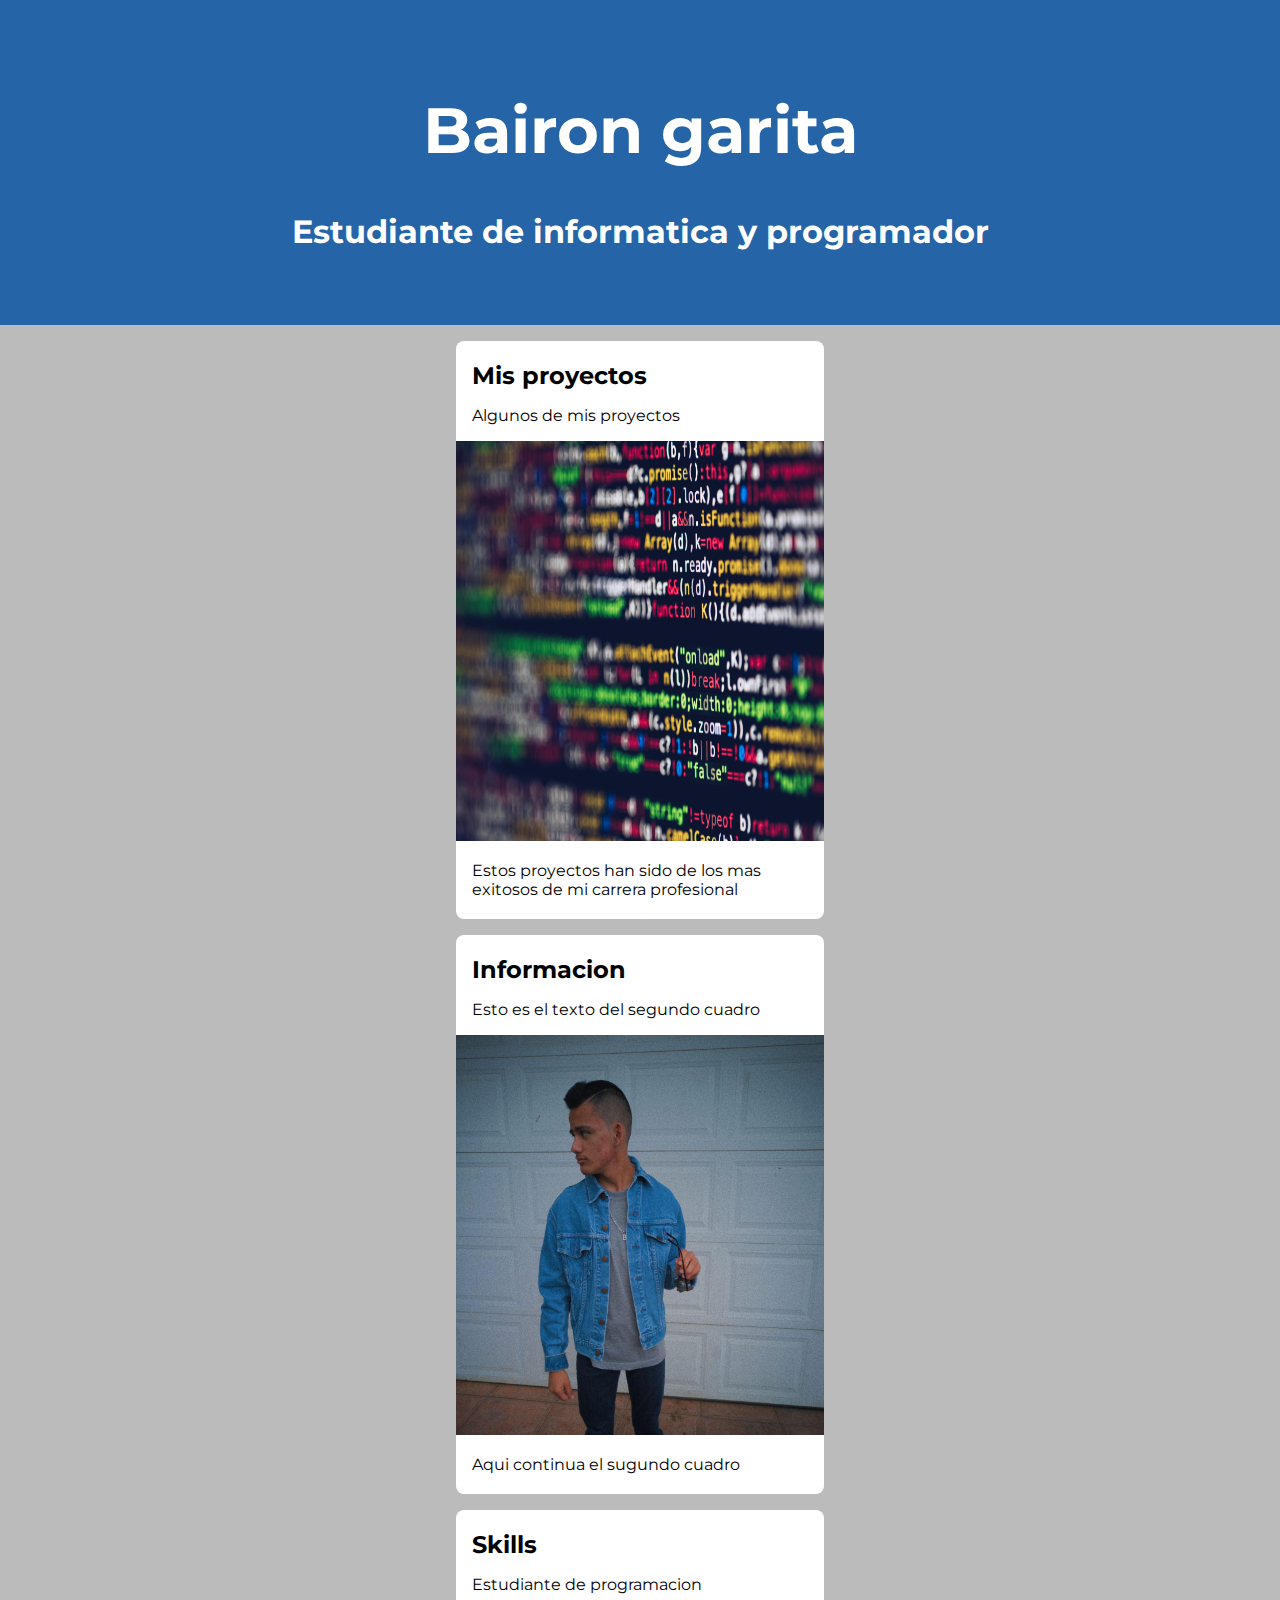
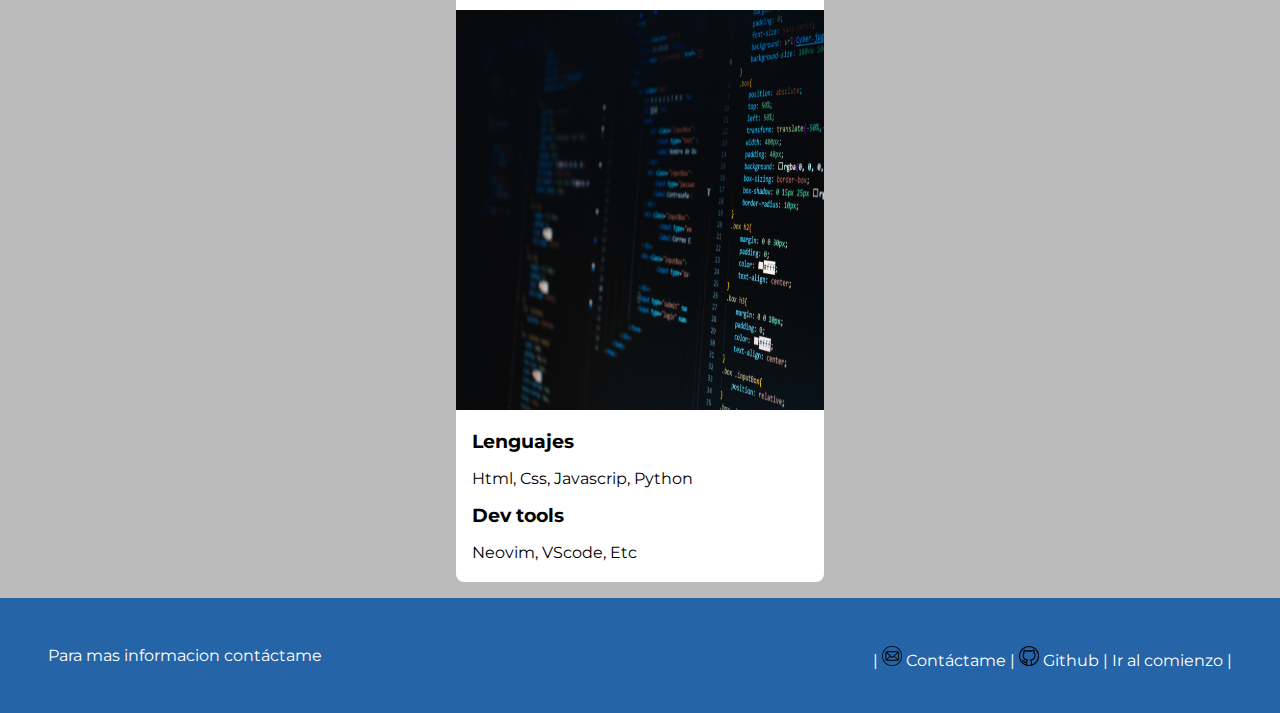
==== Portafolio/index.html @ 23833c06 "Personal proyects" ====
<!DOCTYPE html>
<html lang="es-Mx">
	<head>
		<meta charset="utf-8">
		<title>Portafolio</title>
		<link rel="preconnect" href="https://fonts.googleapis.com">
		<link rel="preconnect" href="https://fonts.gstatic.com" crossorigin>
		<link href="https://fonts.googleapis.com/css2?family=Montserrat:wght@400;700&		 display=swap" rel="stylesheet">
		<link rel="stylesheet" href="style.css">
	</head>
	<body>
		<header>
			<h1 id="Titulo">Bairon garita</h1>
			<h2>Estudiante de informatica y programador</h2>
		</header>
		<section class="container">
			<article class="informacion">
				<h2>Mis proyectos</h2>
				<p>Algunos de mis proyectos</p>
				<img src="img/proyect.jpg" height="400px" width="368px">
				<p>Estos proyectos han sido de los mas 
					exitosos de mi carrera profesional</p>
			</article>
			<article class="informacion">
				<h2>Informacion</h2>
				<p>Esto es el texto del segundo cuadro</p>
				<img src="img/Me.jpg" height="400px" width="368px">
				<p>Aqui continua el sugundo cuadro</p>
			</article>
			<article class="informacion">
				<h2>Skills</h2>
				<p>Estudiante de programacion</p>
				<img src="img/skills.jpg" height="400px" width="368px">
				<h3>Lenguajes</h3>
				<p>Html, Css, Javascrip, Python</p>
				<h3>Dev tools</h3>
				<p>Neovim, VScode, Etc</p>
			</article>
		</section>
		<footer>
			<section>
				<span>| </span>
				<img src="img/email.png" height="20">
				<a href="bairongarita291@gamail.com">Contáctame</a>
				<span> |</span>
				<img src="img/github.png" height="20">
				<a href="https//github.com/eduardogt20">Github</a>
				<span> |</span>
				<a href="#Titulo">Ir al comienzo</a>
				<span> |</span>
			</section>
			<p>Para mas informacion contáctame</p>
		</footer>
	</body>
</html>
---- Portafolio/style.css ----
html{
	font-family: 'Montserrat', sans-serif;
}
body{
	margin: 0;
	background-color: #bbbbbb;
}
header{
	background-color: #2464a7;
	color: white;
	padding: 3rem 2rem;
}
header h1{
	font-size: 4rem;
	text-align: center;
}
header h2{
	font-size: 2rem;
	text-align: center;
}

.container{
	width: 400px;
	margin: 0 auto;
}

.infomacion{
	display: inline-block;
	height: 55px;
}
section article{
	transition: all box-shadow 0.3s ease;
	background-color: #fff;
	margin: 1rem;
	border-radius: 0.5rem;
	padding: 0.25rem 0;
	cursor: pointer;
}

section article:hover{
	box-shadow: 0 0.1rem 0.4rem rgba(0, 0, 0, 5);
}
section article h2, section article p, section h3{
	margin: 1rem;
}
footer{
	background-color: #2464a7 ;
	padding: 3rem;
	color: white;
}

footer section{
	float: right;
}

footer p{
	margin: 0;
}

footer a{
	transition: color 0.3s ease;
	color: white;
	text-decoration: none;
}
footer a:hover{
	color: #7c00ff;
}
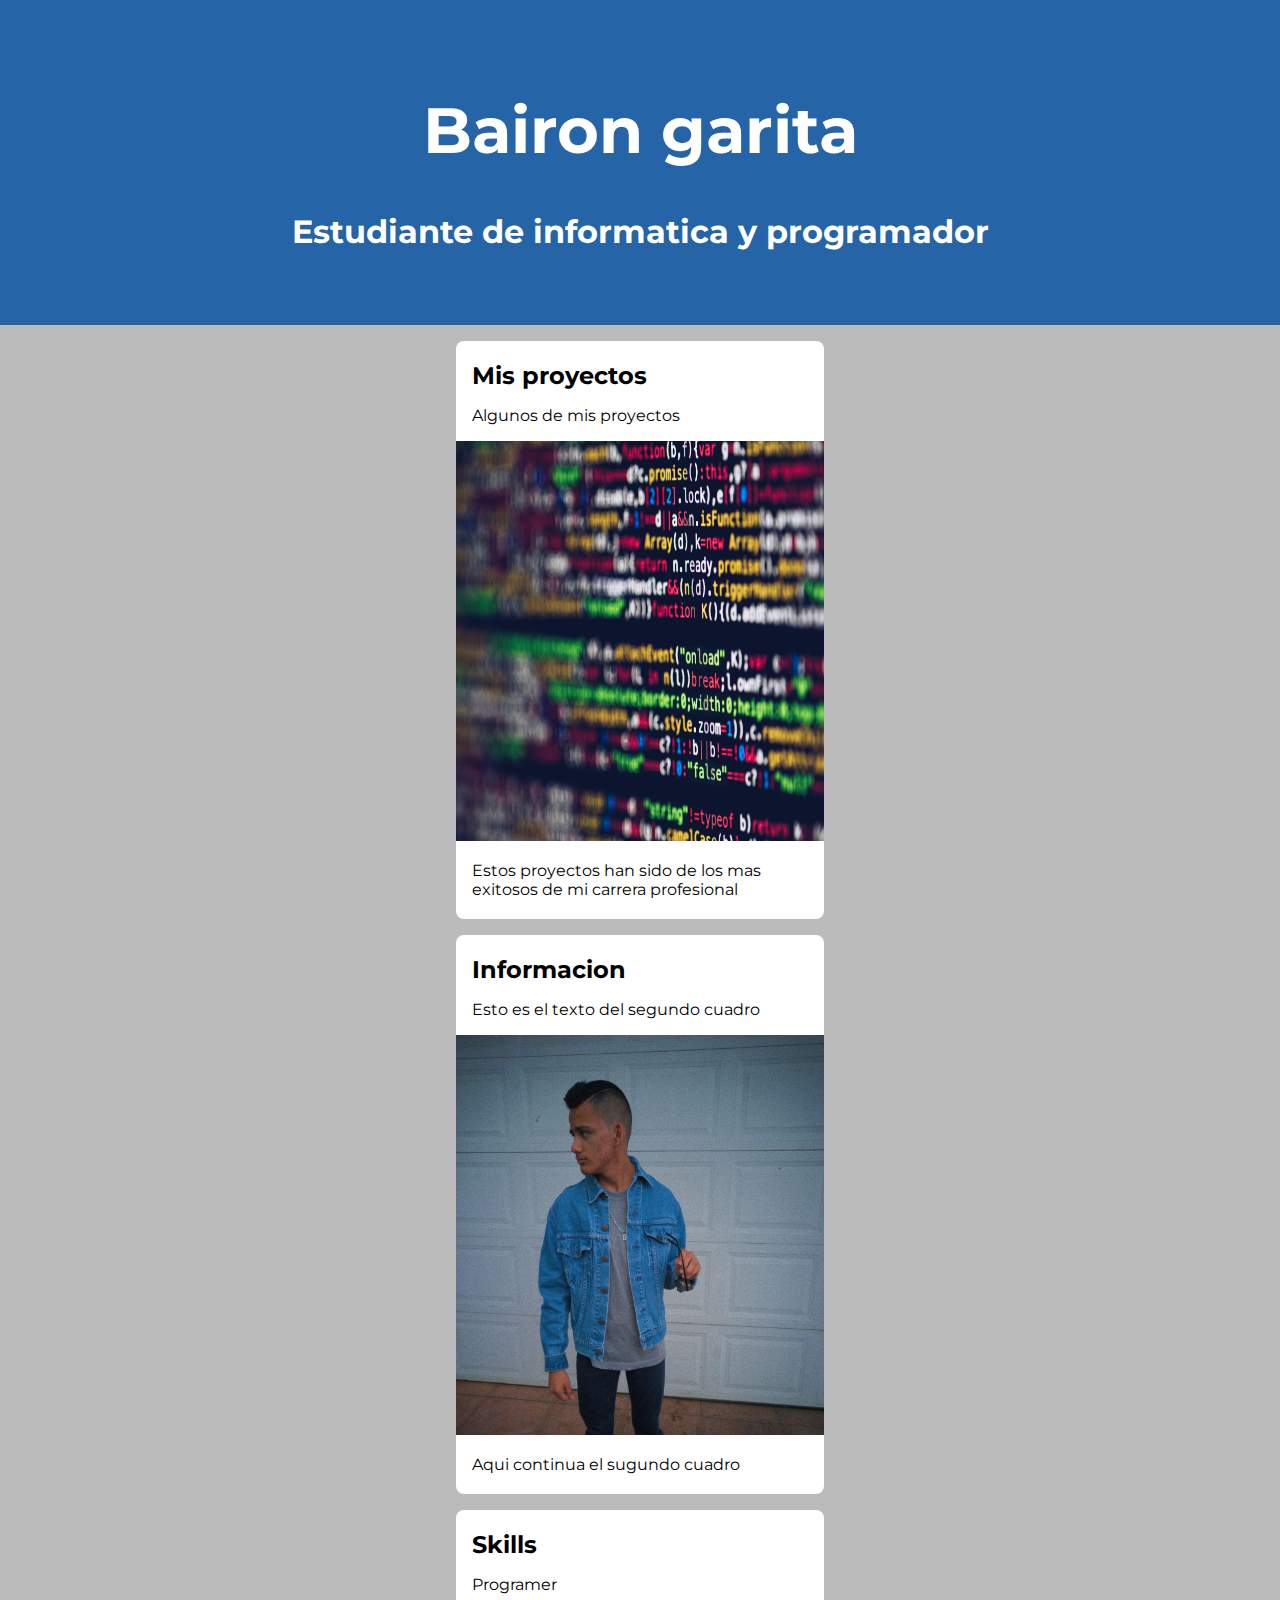
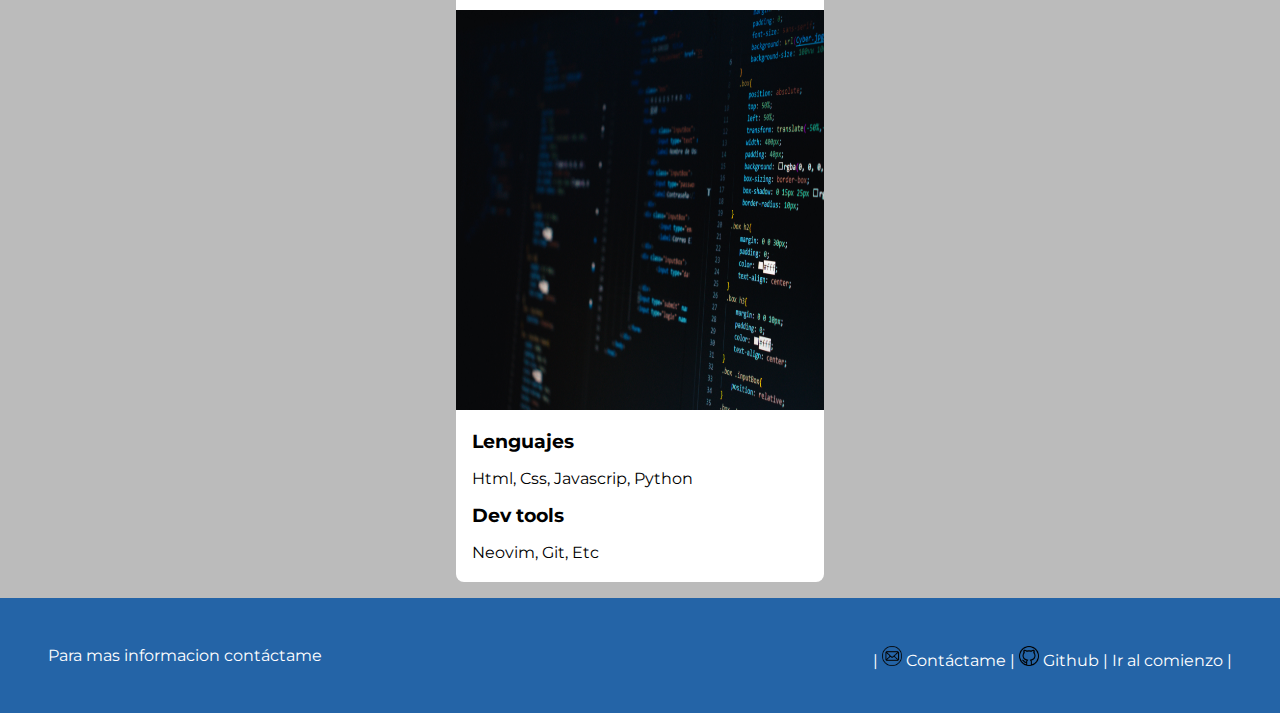
==== commit b1bec4ac: "modifie the portafolio" ====
--- a/Portafolio/index.html
+++ b/Portafolio/index.html
@@ -29,12 +29,12 @@
 			</article>
 			<article class="informacion">
 				<h2>Skills</h2>
-				<p>Estudiante de programacion</p>
+				<p>Programer</p>
 				<img src="img/skills.jpg" height="400px" width="368px">
 				<h3>Lenguajes</h3>
 				<p>Html, Css, Javascrip, Python</p>
 				<h3>Dev tools</h3>
-				<p>Neovim, VScode, Etc</p>
+				<p>Neovim, Git, Etc</p>
 			</article>
 		</section>
 		<footer>
